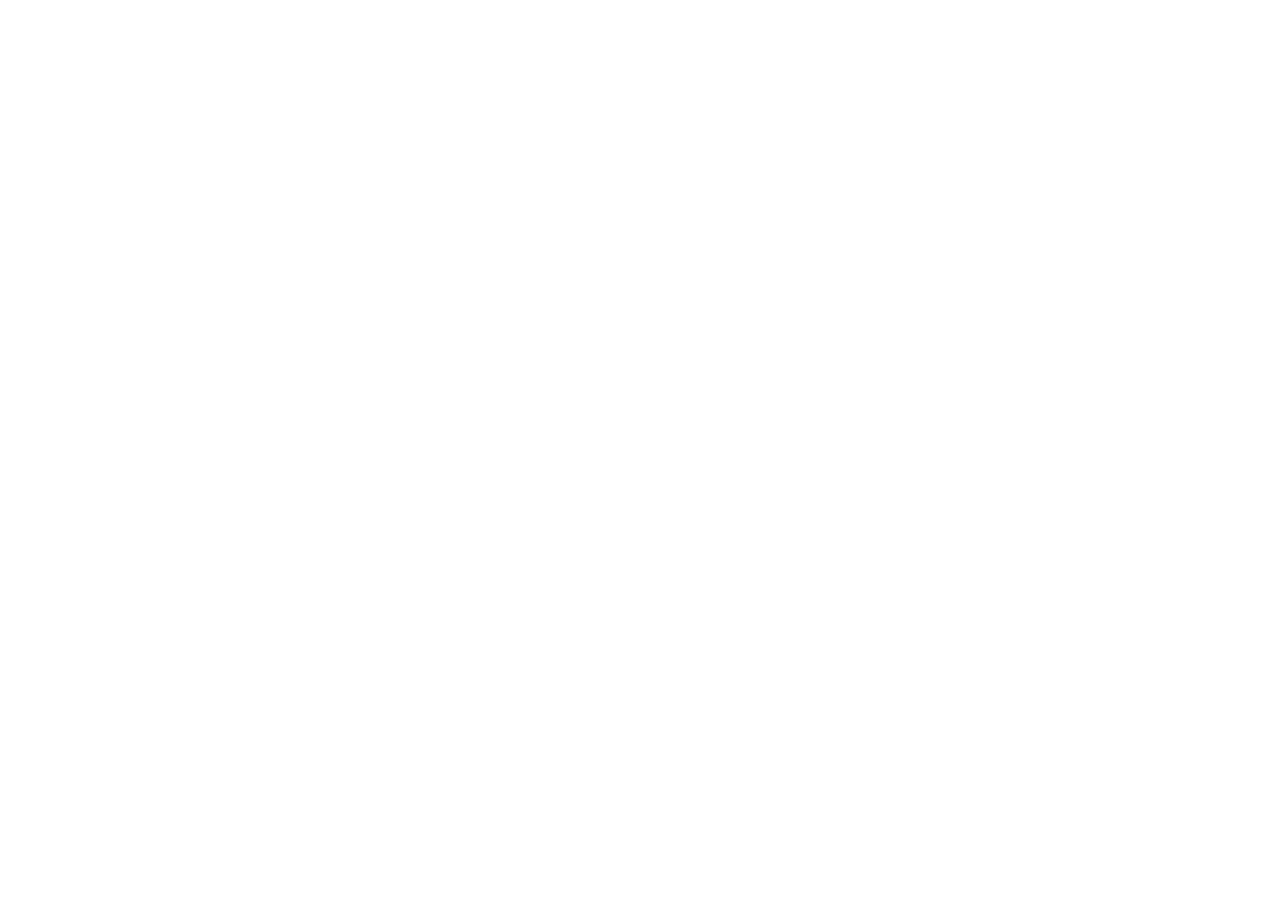
==== flower.html @ 6abbc75c "Add files via upload" ====
<!DOCTYPE html>
<html lang="en">
<head>
    <meta charset="UTF-8">
    <meta http-equiv="X-UA-Compatible" content="IE=edge">
    <meta name="viewport" content="width=device-width, initial-scale=1.0">
    <link rel="stylesheet" href="css/main.css">
    <link rel="icon" href="img/flowers.png" type="image/x-icon">
    <title>flowers</title>
</head>
<body class="container">
  <!-- Pembuat code: https://codepen.io/mdusmanansari/pen/BamepLe -->
    <div class="night"></div>
    <div class="flowers">
      <div class="flower flower--1">
        <div class="flower__leafs flower__leafs--1">
          <div class="flower__leaf flower__leaf--1"></div>
          <div class="flower__leaf flower__leaf--2"></div>
          <div class="flower__leaf flower__leaf--3"></div>
          <div class="flower__leaf flower__leaf--4"></div>
          <div class="flower__white-circle"></div>
  
          <div class="flower__light flower__light--1"></div>
          <div class="flower__light flower__light--2"></div>
          <div class="flower__light flower__light--3"></div>
          <div class="flower__light flower__light--4"></div>
          <div class="flower__light flower__light--5"></div>
          <div class="flower__light flower__light--6"></div>
          <div class="flower__light flower__light--7"></div>
          <div class="flower__light flower__light--8"></div>
  
        </div>
        <div class="flower__line">
          <div class="flower__line__leaf flower__line__leaf--1"></div>
          <div class="flower__line__leaf flower__line__leaf--2"></div>
          <div class="flower__line__leaf flower__line__leaf--3"></div>
          <div class="flower__line__leaf flower__line__leaf--4"></div>
          <div class="flower__line__leaf flower__line__leaf--5"></div>
          <div class="flower__line__leaf flower__line__leaf--6"></div>
        </div>
      </div>
  
      <div class="flower flower--2">
        <div class="flower__leafs flower__leafs--2">
          <div class="flower__leaf flower__leaf--1"></div>
          <div class="flower__leaf flower__leaf--2"></div>
          <div class="flower__leaf flower__leaf--3"></div>
          <div class="flower__leaf flower__leaf--4"></div>
          <div class="flower__white-circle"></div>
  
          <div class="flower__light flower__light--1"></div>
          <div class="flower__light flower__light--2"></div>
          <div class="flower__light flower__light--3"></div>
          <div class="flower__light flower__light--4"></div>
          <div class="flower__light flower__light--5"></div>
          <div class="flower__light flower__light--6"></div>
          <div class="flower__light flower__light--7"></div>
          <div class="flower__light flower__light--8"></div>
  
        </div>
        <div class="flower__line">
          <div class="flower__line__leaf flower__line__leaf--1"></div>
          <div class="flower__line__leaf flower__line__leaf--2"></div>
          <div class="flower__line__leaf flower__line__leaf--3"></div>
          <div class="flower__line__leaf flower__line__leaf--4"></div>
        </div>
      </div>
  
      <div class="flower flower--3">
        <div class="flower__leafs flower__leafs--3">
          <div class="flower__leaf flower__leaf--1"></div>
          <div class="flower__leaf flower__leaf--2"></div>
          <div class="flower__leaf flower__leaf--3"></div>
          <div class="flower__leaf flower__leaf--4"></div>
          <div class="flower__white-circle"></div>
  
          <div class="flower__light flower__light--1"></div>
          <div class="flower__light flower__light--2"></div>
          <div class="flower__light flower__light--3"></div>
          <div class="flower__light flower__light--4"></div>
          <div class="flower__light flower__light--5"></div>
          <div class="flower__light flower__light--6"></div>
          <div class="flower__light flower__light--7"></div>
          <div class="flower__light flower__light--8"></div>
  
        </div>
        <div class="flower__line">
          <div class="flower__line__leaf flower__line__leaf--1"></div>
          <div class="flower__line__leaf flower__line__leaf--2"></div>
          <div class="flower__line__leaf flower__line__leaf--3"></div>
          <div class="flower__line__leaf flower__line__leaf--4"></div>
        </div>
      </div>
  
      <div class="grow-ans" style="--d:1.2s">
        <div class="flower__g-long">
          <div class="flower__g-long__top"></div>
          <div class="flower__g-long__bottom"></div>
        </div>
      </div>
  
      <div class="growing-grass">
        <div class="flower__grass flower__grass--1">
          <div class="flower__grass--top"></div>
          <div class="flower__grass--bottom"></div>
          <div class="flower__grass__leaf flower__grass__leaf--1"></div>
          <div class="flower__grass__leaf flower__grass__leaf--2"></div>
          <div class="flower__grass__leaf flower__grass__leaf--3"></div>
          <div class="flower__grass__leaf flower__grass__leaf--4"></div>
          <div class="flower__grass__leaf flower__grass__leaf--5"></div>
          <div class="flower__grass__leaf flower__grass__leaf--6"></div>
          <div class="flower__grass__leaf flower__grass__leaf--7"></div>
          <div class="flower__grass__leaf flower__grass__leaf--8"></div>
          <div class="flower__grass__overlay"></div>
        </div>
      </div>
  
      <div class="growing-grass">
        <div class="flower__grass flower__grass--2">
          <div class="flower__grass--top"></div>
          <div class="flower__grass--bottom"></div>
          <div class="flower__grass__leaf flower__grass__leaf--1"></div>
          <div class="flower__grass__leaf flower__grass__leaf--2"></div>
          <div class="flower__grass__leaf flower__grass__leaf--3"></div>
          <div class="flower__grass__leaf flower__grass__leaf--4"></div>
          <div class="flower__grass__leaf flower__grass__leaf--5"></div>
          <div class="flower__grass__leaf flower__grass__leaf--6"></div>
          <div class="flower__grass__leaf flower__grass__leaf--7"></div>
          <div class="flower__grass__leaf flower__grass__leaf--8"></div>
          <div class="flower__grass__overlay"></div>
        </div>
      </div>
  
      <div class="grow-ans" style="--d:2.4s">
        <div class="flower__g-right flower__g-right--1">
          <div class="leaf"></div>
        </div>
      </div>
  
      <div class="grow-ans" style="--d:2.8s">
        <div class="flower__g-right flower__g-right--2">
          <div class="leaf"></div>
        </div>
      </div>
  
      <div class="grow-ans" style="--d:2.8s">
        <div class="flower__g-front">
          <div class="flower__g-front__leaf-wrapper flower__g-front__leaf-wrapper--1">
            <div class="flower__g-front__leaf"></div>
          </div>
          <div class="flower__g-front__leaf-wrapper flower__g-front__leaf-wrapper--2">
            <div class="flower__g-front__leaf"></div>
          </div>
          <div class="flower__g-front__leaf-wrapper flower__g-front__leaf-wrapper--3">
            <div class="flower__g-front__leaf"></div>
          </div>
          <div class="flower__g-front__leaf-wrapper flower__g-front__leaf-wrapper--4">
            <div class="flower__g-front__leaf"></div>
          </div>
          <div class="flower__g-front__leaf-wrapper flower__g-front__leaf-wrapper--5">
            <div class="flower__g-front__leaf"></div>
          </div>
          <div class="flower__g-front__leaf-wrapper flower__g-front__leaf-wrapper--6">
            <div class="flower__g-front__leaf"></div>
          </div>
          <div class="flower__g-front__leaf-wrapper flower__g-front__leaf-wrapper--7">
            <div class="flower__g-front__leaf"></div>
          </div>
          <div class="flower__g-front__leaf-wrapper flower__g-front__leaf-wrapper--8">
            <div class="flower__g-front__leaf"></div>
          </div>
          <div class="flower__g-front__line"></div>
        </div>
      </div>
  
      <div class="grow-ans" style="--d:3.2s">
        <div class="flower__g-fr">
          <div class="leaf"></div>
          <div class="flower__g-fr__leaf flower__g-fr__leaf--1"></div>
          <div class="flower__g-fr__leaf flower__g-fr__leaf--2"></div>
          <div class="flower__g-fr__leaf flower__g-fr__leaf--3"></div>
          <div class="flower__g-fr__leaf flower__g-fr__leaf--4"></div>
          <div class="flower__g-fr__leaf flower__g-fr__leaf--5"></div>
          <div class="flower__g-fr__leaf flower__g-fr__leaf--6"></div>
          <div class="flower__g-fr__leaf flower__g-fr__leaf--7"></div>
          <div class="flower__g-fr__leaf flower__g-fr__leaf--8"></div>
        </div>
      </div>
  
      <div class="long-g long-g--0">
        <div class="grow-ans" style="--d:3s">
          <div class="leaf leaf--0"></div>
        </div>
        <div class="grow-ans" style="--d:2.2s">
          <div class="leaf leaf--1"></div>
        </div>
        <div class="grow-ans" style="--d:3.4s">
          <div class="leaf leaf--2"></div>
        </div>
        <div class="grow-ans" style="--d:3.6s">
          <div class="leaf leaf--3"></div>
        </div>
      </div>
  
      <div class="long-g long-g--1">
        <div class="grow-ans" style="--d:3.6s">
          <div class="leaf leaf--0"></div>
        </div>
        <div class="grow-ans" style="--d:3.8s">
          <div class="leaf leaf--1"></div>
        </div>
        <div class="grow-ans" style="--d:4s">
          <div class="leaf leaf--2"></div>
        </div>
        <div class="grow-ans" style="--d:4.2s">
          <div class="leaf leaf--3"></div>
        </div>
      </div>
  
      <div class="long-g long-g--2">
        <div class="grow-ans" style="--d:4s">
          <div class="leaf leaf--0"></div>
        </div>
        <div class="grow-ans" style="--d:4.2s">
          <div class="leaf leaf--1"></div>
        </div>
        <div class="grow-ans" style="--d:4.4s">
          <div class="leaf leaf--2"></div>
        </div>
        <div class="grow-ans" style="--d:4.6s">
          <div class="leaf leaf--3"></div>
        </div>
      </div>
  
      <div class="long-g long-g--3">
        <div class="grow-ans" style="--d:4s">
          <div class="leaf leaf--0"></div>
        </div>
        <div class="grow-ans" style="--d:4.2s">
          <div class="leaf leaf--1"></div>
        </div>
        <div class="grow-ans" style="--d:3s">
          <div class="leaf leaf--2"></div>
        </div>
        <div class="grow-ans" style="--d:3.6s">
          <div class="leaf leaf--3"></div>
        </div>
      </div>
  
      <div class="long-g long-g--4">
        <div class="grow-ans" style="--d:4s">
          <div class="leaf leaf--0"></div>
        </div>
        <div class="grow-ans" style="--d:4.2s">
          <div class="leaf leaf--1"></div>
        </div>
        <div class="grow-ans" style="--d:3s">
          <div class="leaf leaf--2"></div>
        </div>
        <div class="grow-ans" style="--d:3.6s">
          <div class="leaf leaf--3"></div>
        </div>
      </div>
  
      <div class="long-g long-g--5">
        <div class="grow-ans" style="--d:4s">
          <div class="leaf leaf--0"></div>
        </div>
        <div class="grow-ans" style="--d:4.2s">
          <div class="leaf leaf--1"></div>
        </div>
        <div class="grow-ans" style="--d:3s">
          <div class="leaf leaf--2"></div>
        </div>
        <div class="grow-ans" style="--d:3.6s">
          <div class="leaf leaf--3"></div>
        </div>
      </div>
  
      <div class="long-g long-g--6">
        <div class="grow-ans" style="--d:4.2s">
          <div class="leaf leaf--0"></div>
        </div>
        <div class="grow-ans" style="--d:4.4s">
          <div class="leaf leaf--1"></div>
        </div>
        <div class="grow-ans" style="--d:4.6s">
          <div class="leaf leaf--2"></div>
        </div>
        <div class="grow-ans" style="--d:4.8s">
          <div class="leaf leaf--3"></div>
        </div>
      </div>
  
      <div class="long-g long-g--7">
        <div class="grow-ans" style="--d:3s">
          <div class="leaf leaf--0"></div>
        </div>
        <div class="grow-ans" style="--d:3.2s">
          <div class="leaf leaf--1"></div>
        </div>
        <div class="grow-ans" style="--d:3.5s">
          <div class="leaf leaf--2"></div>
        </div>
        <div class="grow-ans" style="--d:3.6s">
          <div class="leaf leaf--3"></div>
        </div>
      </div>
    </div>
    <script src="main.js"></script>
  </body>
</html>
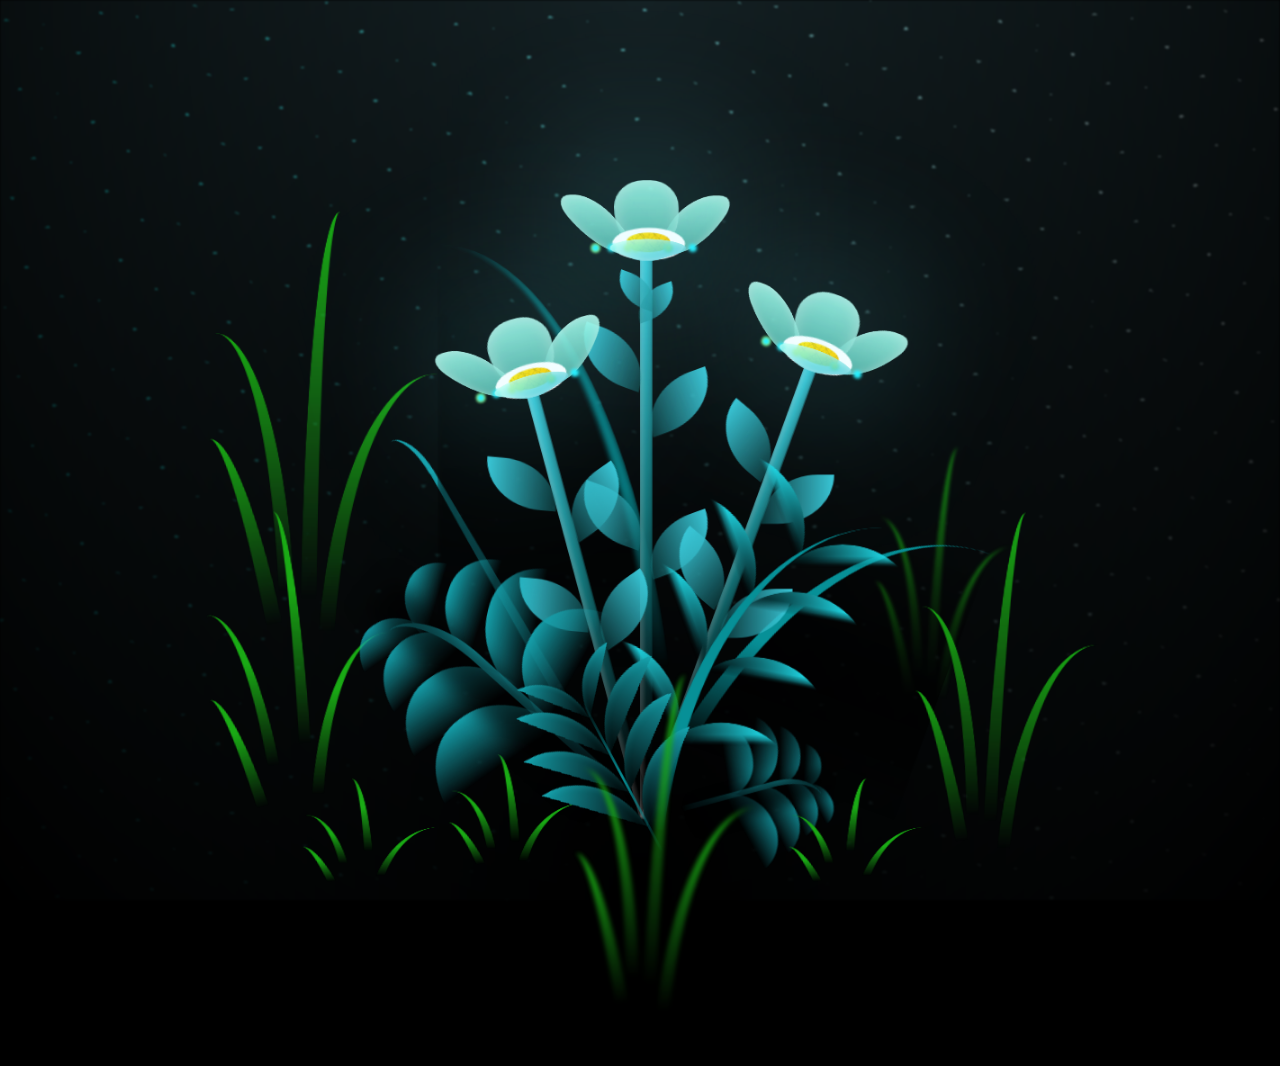
==== commit 9be3f0fc: "Update flower.html" ====
--- a/flower.html
+++ b/flower.html
@@ -6,7 +6,7 @@
     <meta name="viewport" content="width=device-width, initial-scale=1.0">
     <link rel="stylesheet" href="css/main.css">
     <link rel="icon" href="img/flowers.png" type="image/x-icon">
-    <title>flowers</title>
+    <title>Bunga Untuk kamu</title>
 </head>
 <body class="container">
   <!-- Pembuat code: https://codepen.io/mdusmanansari/pen/BamepLe -->
--- a/css/main.css
+++ b/css/main.css
@@ -0,0 +1,1321 @@
+*,
+*::after,
+*::before {
+  padding: 0;
+  margin: 0;
+  box-sizing: border-box;
+}
+
+:root {
+  --dark-color: #000;
+}
+
+body {
+  display: flex;
+  align-items: flex-end;
+  justify-content: center;
+  min-height: 100vh;
+  background-color: var(--dark-color);
+  overflow: hidden;
+  perspective: 1000px;
+}
+
+.night {
+  position: fixed;
+  left: 50%;
+  top: 0;
+  transform: translateX(-50%);
+  width: 100%;
+  height: 100%;
+  filter: blur(0.1vmin);
+  background-image: radial-gradient(ellipse at top, transparent 0%, var(--dark-color)), radial-gradient(ellipse at bottom, var(--dark-color), rgba(145, 233, 255, 0.2)), repeating-linear-gradient(220deg, rgb(0, 0, 0) 0px, rgb(0, 0, 0) 19px, transparent 19px, transparent 22px), repeating-linear-gradient(189deg, rgb(0, 0, 0) 0px, rgb(0, 0, 0) 19px, transparent 19px, transparent 22px), repeating-linear-gradient(148deg, rgb(0, 0, 0) 0px, rgb(0, 0, 0) 19px, transparent 19px, transparent 22px), linear-gradient(90deg, rgb(0, 255, 250), rgb(240, 240, 240));
+}
+
+.flowers {
+  position: relative;
+  transform: scale(0.9);
+}
+
+.flower {
+  position: absolute;
+  bottom: 10vmin;
+  transform-origin: bottom center;
+  z-index: 10;
+  --fl-speed: 0.8s;
+}
+.flower--1 {
+  -webkit-animation: moving-flower-1 4s linear infinite;
+          animation: moving-flower-1 4s linear infinite;
+}
+.flower--1 .flower__line {
+  height: 70vmin;
+  -webkit-animation-delay: 0.3s;
+          animation-delay: 0.3s;
+}
+.flower--1 .flower__line__leaf--1 {
+  -webkit-animation: blooming-leaf-right var(--fl-speed) 1.6s backwards;
+          animation: blooming-leaf-right var(--fl-speed) 1.6s backwards;
+}
+.flower--1 .flower__line__leaf--2 {
+  -webkit-animation: blooming-leaf-right var(--fl-speed) 1.4s backwards;
+          animation: blooming-leaf-right var(--fl-speed) 1.4s backwards;
+}
+.flower--1 .flower__line__leaf--3 {
+  -webkit-animation: blooming-leaf-left var(--fl-speed) 1.2s backwards;
+          animation: blooming-leaf-left var(--fl-speed) 1.2s backwards;
+}
+.flower--1 .flower__line__leaf--4 {
+  -webkit-animation: blooming-leaf-left var(--fl-speed) 1s backwards;
+          animation: blooming-leaf-left var(--fl-speed) 1s backwards;
+}
+.flower--1 .flower__line__leaf--5 {
+  -webkit-animation: blooming-leaf-right var(--fl-speed) 1.8s backwards;
+          animation: blooming-leaf-right var(--fl-speed) 1.8s backwards;
+}
+.flower--1 .flower__line__leaf--6 {
+  -webkit-animation: blooming-leaf-left var(--fl-speed) 2s backwards;
+          animation: blooming-leaf-left var(--fl-speed) 2s backwards;
+}
+.flower--2 {
+  left: 50%;
+  transform: rotate(20deg);
+  -webkit-animation: moving-flower-2 4s linear infinite;
+          animation: moving-flower-2 4s linear infinite;
+}
+.flower--2 .flower__line {
+  height: 60vmin;
+  -webkit-animation-delay: 0.6s;
+          animation-delay: 0.6s;
+}
+.flower--2 .flower__line__leaf--1 {
+  -webkit-animation: blooming-leaf-right var(--fl-speed) 1.9s backwards;
+          animation: blooming-leaf-right var(--fl-speed) 1.9s backwards;
+}
+.flower--2 .flower__line__leaf--2 {
+  -webkit-animation: blooming-leaf-right var(--fl-speed) 1.7s backwards;
+          animation: blooming-leaf-right var(--fl-speed) 1.7s backwards;
+}
+.flower--2 .flower__line__leaf--3 {
+  -webkit-animation: blooming-leaf-left var(--fl-speed) 1.5s backwards;
+          animation: blooming-leaf-left var(--fl-speed) 1.5s backwards;
+}
+.flower--2 .flower__line__leaf--4 {
+  -webkit-animation: blooming-leaf-left var(--fl-speed) 1.3s backwards;
+          animation: blooming-leaf-left var(--fl-speed) 1.3s backwards;
+}
+.flower--3 {
+  left: 50%;
+  transform: rotate(-15deg);
+  -webkit-animation: moving-flower-3 4s linear infinite;
+          animation: moving-flower-3 4s linear infinite;
+}
+.flower--3 .flower__line {
+  -webkit-animation-delay: 0.9s;
+          animation-delay: 0.9s;
+}
+.flower--3 .flower__line__leaf--1 {
+  -webkit-animation: blooming-leaf-right var(--fl-speed) 2.5s backwards;
+          animation: blooming-leaf-right var(--fl-speed) 2.5s backwards;
+}
+.flower--3 .flower__line__leaf--2 {
+  -webkit-animation: blooming-leaf-right var(--fl-speed) 2.3s backwards;
+          animation: blooming-leaf-right var(--fl-speed) 2.3s backwards;
+}
+.flower--3 .flower__line__leaf--3 {
+  -webkit-animation: blooming-leaf-left var(--fl-speed) 2.1s backwards;
+          animation: blooming-leaf-left var(--fl-speed) 2.1s backwards;
+}
+.flower--3 .flower__line__leaf--4 {
+  -webkit-animation: blooming-leaf-left var(--fl-speed) 1.9s backwards;
+          animation: blooming-leaf-left var(--fl-speed) 1.9s backwards;
+}
+.flower__leafs {
+  position: relative;
+  -webkit-animation: blooming-flower 2s backwards;
+          animation: blooming-flower 2s backwards;
+}
+.flower__leafs--1 {
+  -webkit-animation-delay: 1.1s;
+          animation-delay: 1.1s;
+}
+.flower__leafs--2 {
+  -webkit-animation-delay: 1.4s;
+          animation-delay: 1.4s;
+}
+.flower__leafs--3 {
+  -webkit-animation-delay: 1.7s;
+          animation-delay: 1.7s;
+}
+.flower__leafs::after {
+  content: "";
+  position: absolute;
+  left: 0;
+  top: 0;
+  transform: translate(-50%, -100%);
+  width: 8vmin;
+  height: 8vmin;
+  background-color: #6bf0ff;
+  filter: blur(10vmin);
+}
+.flower__leaf {
+  position: absolute;
+  bottom: 0;
+  left: 50%;
+  width: 8vmin;
+  height: 11vmin;
+  border-radius: 51% 49% 47% 53%/44% 45% 55% 69%;
+  background-color: #a7ffee;
+  background-image: linear-gradient(to top, #54b8aa, #a7ffee);
+  transform-origin: bottom center;
+  opacity: 0.9;
+  box-shadow: inset 0 0 2vmin rgba(255, 255, 255, 0.5);
+}
+.flower__leaf--1 {
+  transform: translate(-10%, 1%) rotateY(40deg) rotateX(-50deg);
+}
+.flower__leaf--2 {
+  transform: translate(-50%, -4%) rotateX(40deg);
+}
+.flower__leaf--3 {
+  transform: translate(-90%, 0%) rotateY(45deg) rotateX(50deg);
+}
+.flower__leaf--4 {
+  width: 8vmin;
+  height: 8vmin;
+  transform-origin: bottom left;
+  border-radius: 4vmin 10vmin 4vmin 4vmin;
+  transform: translate(0%, 18%) rotateX(70deg) rotate(-43deg);
+  background-image: linear-gradient(to top, #39c6d6, #a7ffee);
+  z-index: 1;
+  opacity: 0.8;
+}
+.flower__white-circle {
+  position: absolute;
+  left: -3.5vmin;
+  top: -3vmin;
+  width: 9vmin;
+  height: 4vmin;
+  border-radius: 50%;
+  background-color: #fff;
+}
+.flower__white-circle::after {
+  content: "";
+  position: absolute;
+  left: 50%;
+  top: 45%;
+  transform: translate(-50%, -50%);
+  width: 60%;
+  height: 60%;
+  border-radius: inherit;
+  background-image: repeating-linear-gradient(135deg, rgba(0, 0, 0, 0.03) 0px, rgba(0, 0, 0, 0.03) 1px, transparent 1px, transparent 12px), repeating-linear-gradient(45deg, rgba(0, 0, 0, 0.03) 0px, rgba(0, 0, 0, 0.03) 1px, transparent 1px, transparent 12px), repeating-linear-gradient(67.5deg, rgba(0, 0, 0, 0.03) 0px, rgba(0, 0, 0, 0.03) 1px, transparent 1px, transparent 12px), repeating-linear-gradient(135deg, rgba(0, 0, 0, 0.03) 0px, rgba(0, 0, 0, 0.03) 1px, transparent 1px, transparent 12px), repeating-linear-gradient(45deg, rgba(0, 0, 0, 0.03) 0px, rgba(0, 0, 0, 0.03) 1px, transparent 1px, transparent 12px), repeating-linear-gradient(112.5deg, rgba(0, 0, 0, 0.03) 0px, rgba(0, 0, 0, 0.03) 1px, transparent 1px, transparent 12px), repeating-linear-gradient(112.5deg, rgba(0, 0, 0, 0.03) 0px, rgba(0, 0, 0, 0.03) 1px, transparent 1px, transparent 12px), repeating-linear-gradient(45deg, rgba(0, 0, 0, 0.03) 0px, rgba(0, 0, 0, 0.03) 1px, transparent 1px, transparent 12px), repeating-linear-gradient(22.5deg, rgba(0, 0, 0, 0.03) 0px, rgba(0, 0, 0, 0.03) 1px, transparent 1px, transparent 12px), repeating-linear-gradient(45deg, rgba(0, 0, 0, 0.03) 0px, rgba(0, 0, 0, 0.03) 1px, transparent 1px, transparent 12px), repeating-linear-gradient(22.5deg, rgba(0, 0, 0, 0.03) 0px, rgba(0, 0, 0, 0.03) 1px, transparent 1px, transparent 12px), repeating-linear-gradient(135deg, rgba(0, 0, 0, 0.03) 0px, rgba(0, 0, 0, 0.03) 1px, transparent 1px, transparent 12px), repeating-linear-gradient(157.5deg, rgba(0, 0, 0, 0.03) 0px, rgba(0, 0, 0, 0.03) 1px, transparent 1px, transparent 12px), repeating-linear-gradient(67.5deg, rgba(0, 0, 0, 0.03) 0px, rgba(0, 0, 0, 0.03) 1px, transparent 1px, transparent 12px), repeating-linear-gradient(67.5deg, rgba(0, 0, 0, 0.03) 0px, rgba(0, 0, 0, 0.03) 1px, transparent 1px, transparent 12px), linear-gradient(90deg, rgb(255, 235, 18), rgb(255, 206, 0));
+}
+.flower__line {
+  height: 55vmin;
+  width: 1.5vmin;
+  background-image: linear-gradient(to left, rgba(0, 0, 0, 0.2), transparent, rgba(255, 255, 255, 0.2)), linear-gradient(to top, transparent 10%, #14757a, #39c6d6);
+  box-shadow: inset 0 0 2px rgba(0, 0, 0, 0.5);
+  -webkit-animation: grow-flower-tree 4s backwards;
+          animation: grow-flower-tree 4s backwards;
+}
+.flower__line__leaf {
+  --w: 7vmin;
+  --h: calc(var(--w) + 2vmin);
+  position: absolute;
+  top: 20%;
+  left: 90%;
+  width: var(--w);
+  height: var(--h);
+  border-top-right-radius: var(--h);
+  border-bottom-left-radius: var(--h);
+  background-image: linear-gradient(to top, rgba(20, 117, 122, 0.4), #39c6d6);
+}
+.flower__line__leaf--1 {
+  transform: rotate(70deg) rotateY(30deg);
+}
+.flower__line__leaf--2 {
+  top: 45%;
+  transform: rotate(70deg) rotateY(30deg);
+}
+.flower__line__leaf--3, .flower__line__leaf--4, .flower__line__leaf--6 {
+  border-top-right-radius: 0;
+  border-bottom-left-radius: 0;
+  border-top-left-radius: var(--h);
+  border-bottom-right-radius: var(--h);
+  left: -460%;
+  top: 12%;
+  transform: rotate(-70deg) rotateY(30deg);
+}
+.flower__line__leaf--4 {
+  top: 40%;
+}
+.flower__line__leaf--5 {
+  top: 0;
+  transform-origin: left;
+  transform: rotate(70deg) rotateY(30deg) scale(0.6);
+}
+.flower__line__leaf--6 {
+  top: -2%;
+  left: -450%;
+  transform-origin: right;
+  transform: rotate(-70deg) rotateY(30deg) scale(0.6);
+}
+.flower__light {
+  position: absolute;
+  bottom: 0vmin;
+  width: 1vmin;
+  height: 1vmin;
+  background-color: rgb(255, 251, 0);
+  border-radius: 50%;
+  filter: blur(0.2vmin);
+  -webkit-animation: light-ans 4s linear infinite backwards;
+          animation: light-ans 4s linear infinite backwards;
+}
+.flower__light:nth-child(odd) {
+  background-color: #23f0ff;
+}
+.flower__light--1 {
+  left: -2vmin;
+  -webkit-animation-delay: 1s;
+          animation-delay: 1s;
+}
+.flower__light--2 {
+  left: 3vmin;
+  -webkit-animation-delay: 0.5s;
+          animation-delay: 0.5s;
+}
+.flower__light--3 {
+  left: -6vmin;
+  -webkit-animation-delay: 0.3s;
+          animation-delay: 0.3s;
+}
+.flower__light--4 {
+  left: 6vmin;
+  -webkit-animation-delay: 0.9s;
+          animation-delay: 0.9s;
+}
+.flower__light--5 {
+  left: -1vmin;
+  -webkit-animation-delay: 1.5s;
+          animation-delay: 1.5s;
+}
+.flower__light--6 {
+  left: -4vmin;
+  -webkit-animation-delay: 3s;
+          animation-delay: 3s;
+}
+.flower__light--7 {
+  left: 3vmin;
+  -webkit-animation-delay: 2s;
+          animation-delay: 2s;
+}
+.flower__light--8 {
+  left: -6vmin;
+  -webkit-animation-delay: 3.5s;
+          animation-delay: 3.5s;
+}
+.flower__grass {
+  --c: #159faa;
+  --line-w: 1.5vmin;
+  position: absolute;
+  bottom: 12vmin;
+  left: -7vmin;
+  display: flex;
+  flex-direction: column;
+  align-items: flex-end;
+  z-index: 20;
+  transform-origin: bottom center;
+  transform: rotate(-48deg) rotateY(40deg);
+}
+.flower__grass--1 {
+  -webkit-animation: moving-grass 2s linear infinite;
+          animation: moving-grass 2s linear infinite;
+}
+.flower__grass--2 {
+  left: 2vmin;
+  bottom: 10vmin;
+  transform: scale(0.5) rotate(75deg) rotateX(10deg) rotateY(-200deg);
+  opacity: 0.8;
+  z-index: 0;
+  -webkit-animation: moving-grass--2 1.5s linear infinite;
+          animation: moving-grass--2 1.5s linear infinite;
+}
+.flower__grass--top {
+  width: 7vmin;
+  height: 10vmin;
+  border-top-right-radius: 100%;
+  border-right: var(--line-w) solid var(--c);
+  transform-origin: bottom center;
+  transform: rotate(-2deg);
+}
+.flower__grass--bottom {
+  margin-top: -2px;
+  width: var(--line-w);
+  height: 25vmin;
+  background-image: linear-gradient(to top, transparent, var(--c));
+}
+.flower__grass__leaf {
+  --size: 10vmin;
+  position: absolute;
+  width: calc(var(--size) * 2.1);
+  height: var(--size);
+  border-top-left-radius: var(--size);
+  border-top-right-radius: var(--size);
+  background-image: linear-gradient(to top, transparent, transparent 30%, var(--c));
+  z-index: 100;
+}
+.flower__grass__leaf--1 {
+  top: -6%;
+  left: 30%;
+  --size: 6vmin;
+  transform: rotate(-20deg);
+  -webkit-animation: growing-grass-ans--1 2s 2.6s backwards;
+          animation: growing-grass-ans--1 2s 2.6s backwards;
+}
+@-webkit-keyframes growing-grass-ans--1 {
+  0% {
+    transform-origin: bottom left;
+    transform: rotate(-20deg) scale(0);
+  }
+}
+@keyframes growing-grass-ans--1 {
+  0% {
+    transform-origin: bottom left;
+    transform: rotate(-20deg) scale(0);
+  }
+}
+.flower__grass__leaf--2 {
+  top: -5%;
+  left: -110%;
+  --size: 6vmin;
+  transform: rotate(10deg);
+  -webkit-animation: growing-grass-ans--2 2s 2.4s linear backwards;
+          animation: growing-grass-ans--2 2s 2.4s linear backwards;
+}
+@-webkit-keyframes growing-grass-ans--2 {
+  0% {
+    transform-origin: bottom right;
+    transform: rotate(10deg) scale(0);
+  }
+}
+@keyframes growing-grass-ans--2 {
+  0% {
+    transform-origin: bottom right;
+    transform: rotate(10deg) scale(0);
+  }
+}
+.flower__grass__leaf--3 {
+  top: 5%;
+  left: 60%;
+  --size: 8vmin;
+  transform: rotate(-18deg) rotateX(-20deg);
+  -webkit-animation: growing-grass-ans--3 2s 2.2s linear backwards;
+          animation: growing-grass-ans--3 2s 2.2s linear backwards;
+}
+@-webkit-keyframes growing-grass-ans--3 {
+  0% {
+    transform-origin: bottom left;
+    transform: rotate(-18deg) rotateX(-20deg) scale(0);
+  }
+}
+@keyframes growing-grass-ans--3 {
+  0% {
+    transform-origin: bottom left;
+    transform: rotate(-18deg) rotateX(-20deg) scale(0);
+  }
+}
+.flower__grass__leaf--4 {
+  top: 6%;
+  left: -135%;
+  --size: 8vmin;
+  transform: rotate(2deg);
+  -webkit-animation: growing-grass-ans--4 2s 2s linear backwards;
+          animation: growing-grass-ans--4 2s 2s linear backwards;
+}
+@-webkit-keyframes growing-grass-ans--4 {
+  0% {
+    transform-origin: bottom right;
+    transform: rotate(2deg) scale(0);
+  }
+}
+@keyframes growing-grass-ans--4 {
+  0% {
+    transform-origin: bottom right;
+    transform: rotate(2deg) scale(0);
+  }
+}
+.flower__grass__leaf--5 {
+  top: 20%;
+  left: 60%;
+  --size: 10vmin;
+  transform: rotate(-24deg) rotateX(-20deg);
+  -webkit-animation: growing-grass-ans--5 2s 1.8s linear backwards;
+          animation: growing-grass-ans--5 2s 1.8s linear backwards;
+}
+@-webkit-keyframes growing-grass-ans--5 {
+  0% {
+    transform-origin: bottom left;
+    transform: rotate(-24deg) rotateX(-20deg) scale(0);
+  }
+}
+@keyframes growing-grass-ans--5 {
+  0% {
+    transform-origin: bottom left;
+    transform: rotate(-24deg) rotateX(-20deg) scale(0);
+  }
+}
+.flower__grass__leaf--6 {
+  top: 22%;
+  left: -180%;
+  --size: 10vmin;
+  transform: rotate(10deg);
+  -webkit-animation: growing-grass-ans--6 2s 1.6s linear backwards;
+          animation: growing-grass-ans--6 2s 1.6s linear backwards;
+}
+@-webkit-keyframes growing-grass-ans--6 {
+  0% {
+    transform-origin: bottom right;
+    transform: rotate(10deg) scale(0);
+  }
+}
+@keyframes growing-grass-ans--6 {
+  0% {
+    transform-origin: bottom right;
+    transform: rotate(10deg) scale(0);
+  }
+}
+.flower__grass__leaf--7 {
+  top: 39%;
+  left: 70%;
+  --size: 10vmin;
+  transform: rotate(-10deg);
+  -webkit-animation: growing-grass-ans--7 2s 1.4s linear backwards;
+          animation: growing-grass-ans--7 2s 1.4s linear backwards;
+}
+@-webkit-keyframes growing-grass-ans--7 {
+  0% {
+    transform-origin: bottom left;
+    transform: rotate(-10deg) scale(0);
+  }
+}
+@keyframes growing-grass-ans--7 {
+  0% {
+    transform-origin: bottom left;
+    transform: rotate(-10deg) scale(0);
+  }
+}
+.flower__grass__leaf--8 {
+  top: 40%;
+  left: -215%;
+  --size: 11vmin;
+  transform: rotate(10deg);
+  -webkit-animation: growing-grass-ans--8 2s 1.2s linear backwards;
+          animation: growing-grass-ans--8 2s 1.2s linear backwards;
+}
+@-webkit-keyframes growing-grass-ans--8 {
+  0% {
+    transform-origin: bottom right;
+    transform: rotate(10deg) scale(0);
+  }
+}
+@keyframes growing-grass-ans--8 {
+  0% {
+    transform-origin: bottom right;
+    transform: rotate(10deg) scale(0);
+  }
+}
+.flower__grass__overlay {
+  position: absolute;
+  top: -10%;
+  right: 0%;
+  width: 100%;
+  height: 100%;
+  background-color: rgba(0, 0, 0, 0.6);
+  filter: blur(1.5vmin);
+  z-index: 100;
+}
+.flower__g-long {
+  --w: 2vmin;
+  --h: 6vmin;
+  --c: #159faa;
+  position: absolute;
+  bottom: 10vmin;
+  left: -3vmin;
+  transform-origin: bottom center;
+  transform: rotate(-30deg) rotateY(-20deg);
+  display: flex;
+  flex-direction: column;
+  align-items: flex-end;
+  -webkit-animation: flower-g-long-ans 3s linear infinite;
+          animation: flower-g-long-ans 3s linear infinite;
+}
+@-webkit-keyframes flower-g-long-ans {
+  0%, 100% {
+    transform: rotate(-30deg) rotateY(-20deg);
+  }
+  50% {
+    transform: rotate(-32deg) rotateY(-20deg);
+  }
+}
+@keyframes flower-g-long-ans {
+  0%, 100% {
+    transform: rotate(-30deg) rotateY(-20deg);
+  }
+  50% {
+    transform: rotate(-32deg) rotateY(-20deg);
+  }
+}
+.flower__g-long__top {
+  top: calc(var(--h) * -1);
+  width: calc(var(--w) + 1vmin);
+  height: var(--h);
+  border-top-right-radius: 100%;
+  border-right: 0.7vmin solid var(--c);
+  transform: translate(-0.7vmin, 1vmin);
+}
+.flower__g-long__bottom {
+  width: var(--w);
+  height: 50vmin;
+  transform-origin: bottom center;
+  background-image: linear-gradient(to top, transparent 30%, var(--c));
+  box-shadow: inset 0 0 2px rgba(0, 0, 0, 0.5);
+  -webkit-clip-path: polygon(35% 0, 65% 1%, 100% 100%, 0% 100%);
+          clip-path: polygon(35% 0, 65% 1%, 100% 100%, 0% 100%);
+}
+.flower__g-right {
+  position: absolute;
+  bottom: 6vmin;
+  left: -2vmin;
+  transform-origin: bottom left;
+  transform: rotate(20deg);
+}
+.flower__g-right .leaf {
+  width: 30vmin;
+  height: 50vmin;
+  border-top-left-radius: 100%;
+  border-left: 2vmin solid #079097;
+  background-image: linear-gradient(to bottom, transparent, var(--dark-color) 60%);
+  -webkit-mask-image: linear-gradient(to top, transparent 30%, #079097 60%);
+}
+.flower__g-right--1 {
+  -webkit-animation: flower-g-right-ans 2.5s linear infinite;
+          animation: flower-g-right-ans 2.5s linear infinite;
+}
+.flower__g-right--2 {
+  left: 5vmin;
+  transform: rotateY(-180deg);
+  -webkit-animation: flower-g-right-ans--2 3s linear infinite;
+          animation: flower-g-right-ans--2 3s linear infinite;
+}
+.flower__g-right--2 .leaf {
+  height: 75vmin;
+  filter: blur(0.3vmin);
+  opacity: 0.8;
+}
+@-webkit-keyframes flower-g-right-ans {
+  0%, 100% {
+    transform: rotate(20deg);
+  }
+  50% {
+    transform: rotate(24deg) rotateX(-20deg);
+  }
+}
+@keyframes flower-g-right-ans {
+  0%, 100% {
+    transform: rotate(20deg);
+  }
+  50% {
+    transform: rotate(24deg) rotateX(-20deg);
+  }
+}
+@-webkit-keyframes flower-g-right-ans--2 {
+  0%, 100% {
+    transform: rotateY(-180deg) rotate(0deg) rotateX(-20deg);
+  }
+  50% {
+    transform: rotateY(-180deg) rotate(6deg) rotateX(-20deg);
+  }
+}
+@keyframes flower-g-right-ans--2 {
+  0%, 100% {
+    transform: rotateY(-180deg) rotate(0deg) rotateX(-20deg);
+  }
+  50% {
+    transform: rotateY(-180deg) rotate(6deg) rotateX(-20deg);
+  }
+}
+.flower__g-front {
+  position: absolute;
+  bottom: 6vmin;
+  left: 2.5vmin;
+  z-index: 100;
+  transform-origin: bottom center;
+  transform: rotate(-28deg) rotateY(30deg) scale(1.04);
+  -webkit-animation: flower__g-front-ans 2s linear infinite;
+          animation: flower__g-front-ans 2s linear infinite;
+}
+@-webkit-keyframes flower__g-front-ans {
+  0%, 100% {
+    transform: rotate(-28deg) rotateY(30deg) scale(1.04);
+  }
+  50% {
+    transform: rotate(-35deg) rotateY(40deg) scale(1.04);
+  }
+}
+@keyframes flower__g-front-ans {
+  0%, 100% {
+    transform: rotate(-28deg) rotateY(30deg) scale(1.04);
+  }
+  50% {
+    transform: rotate(-35deg) rotateY(40deg) scale(1.04);
+  }
+}
+.flower__g-front__line {
+  width: 0.3vmin;
+  height: 20vmin;
+  background-image: linear-gradient(to top, transparent, #079097, transparent 100%);
+  position: relative;
+}
+.flower__g-front__leaf-wrapper {
+  position: absolute;
+  top: 0;
+  left: 0;
+  transform-origin: bottom left;
+  transform: rotate(10deg);
+}
+.flower__g-front__leaf-wrapper:nth-child(even) {
+  left: 0vmin;
+  transform: rotateY(-180deg) rotate(5deg);
+  -webkit-animation: flower__g-front__leaf-left-ans 1s ease-in backwards;
+          animation: flower__g-front__leaf-left-ans 1s ease-in backwards;
+}
+.flower__g-front__leaf-wrapper:nth-child(odd) {
+  -webkit-animation: flower__g-front__leaf-ans 1s ease-in backwards;
+          animation: flower__g-front__leaf-ans 1s ease-in backwards;
+}
+.flower__g-front__leaf-wrapper--1 {
+  top: -8vmin;
+  transform: scale(0.7);
+  -webkit-animation: flower__g-front__leaf-ans 1s 5.5s ease-in backwards !important;
+          animation: flower__g-front__leaf-ans 1s 5.5s ease-in backwards !important;
+}
+.flower__g-front__leaf-wrapper--2 {
+  top: -8vmin;
+  transform: rotateY(-180deg) scale(0.7) !important;
+  -webkit-animation: flower__g-front__leaf-left-ans-2 1s 4.6s ease-in backwards !important;
+          animation: flower__g-front__leaf-left-ans-2 1s 4.6s ease-in backwards !important;
+}
+.flower__g-front__leaf-wrapper--3 {
+  top: -3vmin;
+  -webkit-animation: flower__g-front__leaf-ans 1s 4.6s ease-in backwards;
+          animation: flower__g-front__leaf-ans 1s 4.6s ease-in backwards;
+}
+.flower__g-front__leaf-wrapper--4 {
+  top: -3vmin;
+  transform: rotateY(-180deg) scale(0.9) !important;
+  -webkit-animation: flower__g-front__leaf-left-ans-2 1s 4.6s ease-in backwards !important;
+          animation: flower__g-front__leaf-left-ans-2 1s 4.6s ease-in backwards !important;
+}
+@-webkit-keyframes flower__g-front__leaf-left-ans-2 {
+  0% {
+    transform: rotateY(-180deg) scale(0);
+  }
+}
+@keyframes flower__g-front__leaf-left-ans-2 {
+  0% {
+    transform: rotateY(-180deg) scale(0);
+  }
+}
+.flower__g-front__leaf-wrapper--5, .flower__g-front__leaf-wrapper--6 {
+  top: 2vmin;
+}
+.flower__g-front__leaf-wrapper--7, .flower__g-front__leaf-wrapper--8 {
+  top: 6.5vmin;
+}
+.flower__g-front__leaf-wrapper--2 {
+  -webkit-animation-delay: 5.2s !important;
+          animation-delay: 5.2s !important;
+}
+.flower__g-front__leaf-wrapper--3 {
+  -webkit-animation-delay: 4.9s !important;
+          animation-delay: 4.9s !important;
+}
+.flower__g-front__leaf-wrapper--5 {
+  -webkit-animation-delay: 4.3s !important;
+          animation-delay: 4.3s !important;
+}
+.flower__g-front__leaf-wrapper--6 {
+  -webkit-animation-delay: 4.1s !important;
+          animation-delay: 4.1s !important;
+}
+.flower__g-front__leaf-wrapper--7 {
+  -webkit-animation-delay: 3.8s !important;
+          animation-delay: 3.8s !important;
+}
+.flower__g-front__leaf-wrapper--8 {
+  -webkit-animation-delay: 3.5s !important;
+          animation-delay: 3.5s !important;
+}
+@-webkit-keyframes flower__g-front__leaf-ans {
+  0% {
+    transform: rotate(10deg) scale(0);
+  }
+}
+@keyframes flower__g-front__leaf-ans {
+  0% {
+    transform: rotate(10deg) scale(0);
+  }
+}
+@-webkit-keyframes flower__g-front__leaf-left-ans {
+  0% {
+    transform: rotateY(-180deg) rotate(5deg) scale(0);
+  }
+}
+@keyframes flower__g-front__leaf-left-ans {
+  0% {
+    transform: rotateY(-180deg) rotate(5deg) scale(0);
+  }
+}
+.flower__g-front__leaf {
+  width: 10vmin;
+  height: 10vmin;
+  border-radius: 100% 0% 0% 100%/100% 100% 0% 0%;
+  box-shadow: inset 0 2px 1vmin hsla(184deg, 97%, 58%, 0.2);
+  background-image: linear-gradient(to bottom left, transparent, var(--dark-color)), linear-gradient(to bottom right, #159faa 50%, transparent 50%, transparent);
+  -webkit-mask-image: linear-gradient(to bottom right, #159faa 50%, transparent 50%, transparent);
+  mask-image: linear-gradient(to bottom right, #159faa 50%, transparent 50%, transparent);
+}
+.flower__g-fr {
+  position: absolute;
+  bottom: -4vmin;
+  left: vmin;
+  transform-origin: bottom left;
+  z-index: 10;
+  -webkit-animation: flower__g-fr-ans 2s linear infinite;
+          animation: flower__g-fr-ans 2s linear infinite;
+}
+@-webkit-keyframes flower__g-fr-ans {
+  0%, 100% {
+    transform: rotate(2deg);
+  }
+  50% {
+    transform: rotate(4deg);
+  }
+}
+@keyframes flower__g-fr-ans {
+  0%, 100% {
+    transform: rotate(2deg);
+  }
+  50% {
+    transform: rotate(4deg);
+  }
+}
+.flower__g-fr .leaf {
+  width: 30vmin;
+  height: 50vmin;
+  border-top-left-radius: 100%;
+  border-left: 2vmin solid #079097;
+  -webkit-mask-image: linear-gradient(to top, transparent 25%, #079097 50%);
+  position: relative;
+  z-index: 1;
+}
+.flower__g-fr__leaf {
+  position: absolute;
+  top: 0;
+  left: 0;
+  width: 10vmin;
+  height: 10vmin;
+  border-radius: 100% 0% 0% 100%/100% 100% 0% 0%;
+  box-shadow: inset 0 2px 1vmin hsla(184deg, 97%, 58%, 0.2);
+  background-image: linear-gradient(to bottom left, transparent, var(--dark-color) 98%), linear-gradient(to bottom right, #23f0ff 45%, transparent 50%, transparent);
+  -webkit-mask-image: linear-gradient(135deg, #159faa 40%, transparent 50%, transparent);
+}
+.flower__g-fr__leaf--1 {
+  left: 20vmin;
+  transform: rotate(45deg);
+  -webkit-animation: flower__g-fr-leaft-ans-1 0.5s 5.2s linear backwards;
+          animation: flower__g-fr-leaft-ans-1 0.5s 5.2s linear backwards;
+}
+@-webkit-keyframes flower__g-fr-leaft-ans-1 {
+  0% {
+    transform-origin: left;
+    transform: rotate(45deg) scale(0);
+  }
+}
+@keyframes flower__g-fr-leaft-ans-1 {
+  0% {
+    transform-origin: left;
+    transform: rotate(45deg) scale(0);
+  }
+}
+.flower__g-fr__leaf--2 {
+  left: 12vmin;
+  top: -7vmin;
+  transform: rotate(25deg) rotateY(-180deg);
+  -webkit-animation: flower__g-fr-leaft-ans-6 0.5s 5s linear backwards;
+          animation: flower__g-fr-leaft-ans-6 0.5s 5s linear backwards;
+}
+.flower__g-fr__leaf--3 {
+  left: 15vmin;
+  top: 6vmin;
+  transform: rotate(55deg);
+  -webkit-animation: flower__g-fr-leaft-ans-5 0.5s 4.8s linear backwards;
+          animation: flower__g-fr-leaft-ans-5 0.5s 4.8s linear backwards;
+}
+.flower__g-fr__leaf--4 {
+  left: 6vmin;
+  top: -2vmin;
+  transform: rotate(25deg) rotateY(-180deg);
+  -webkit-animation: flower__g-fr-leaft-ans-6 0.5s 4.6s linear backwards;
+          animation: flower__g-fr-leaft-ans-6 0.5s 4.6s linear backwards;
+}
+.flower__g-fr__leaf--5 {
+  left: 10vmin;
+  top: 14vmin;
+  transform: rotate(55deg);
+  -webkit-animation: flower__g-fr-leaft-ans-5 0.5s 4.4s linear backwards;
+          animation: flower__g-fr-leaft-ans-5 0.5s 4.4s linear backwards;
+}
+@-webkit-keyframes flower__g-fr-leaft-ans-5 {
+  0% {
+    transform-origin: left;
+    transform: rotate(55deg) scale(0);
+  }
+}
+@keyframes flower__g-fr-leaft-ans-5 {
+  0% {
+    transform-origin: left;
+    transform: rotate(55deg) scale(0);
+  }
+}
+.flower__g-fr__leaf--6 {
+  left: 0vmin;
+  top: 6vmin;
+  transform: rotate(25deg) rotateY(-180deg);
+  -webkit-animation: flower__g-fr-leaft-ans-6 0.5s 4.2s linear backwards;
+          animation: flower__g-fr-leaft-ans-6 0.5s 4.2s linear backwards;
+}
+@-webkit-keyframes flower__g-fr-leaft-ans-6 {
+  0% {
+    transform-origin: right;
+    transform: rotate(25deg) rotateY(-180deg) scale(0);
+  }
+}
+@keyframes flower__g-fr-leaft-ans-6 {
+  0% {
+    transform-origin: right;
+    transform: rotate(25deg) rotateY(-180deg) scale(0);
+  }
+}
+.flower__g-fr__leaf--7 {
+  left: 5vmin;
+  top: 22vmin;
+  transform: rotate(45deg);
+  -webkit-animation: flower__g-fr-leaft-ans-7 0.5s 4s linear backwards;
+          animation: flower__g-fr-leaft-ans-7 0.5s 4s linear backwards;
+}
+@-webkit-keyframes flower__g-fr-leaft-ans-7 {
+  0% {
+    transform-origin: left;
+    transform: rotate(45deg) scale(0);
+  }
+}
+@keyframes flower__g-fr-leaft-ans-7 {
+  0% {
+    transform-origin: left;
+    transform: rotate(45deg) scale(0);
+  }
+}
+.flower__g-fr__leaf--8 {
+  left: -4vmin;
+  top: 15vmin;
+  transform: rotate(15deg) rotateY(-180deg);
+  -webkit-animation: flower__g-fr-leaft-ans-8 0.5s 3.8s linear backwards;
+          animation: flower__g-fr-leaft-ans-8 0.5s 3.8s linear backwards;
+}
+@-webkit-keyframes flower__g-fr-leaft-ans-8 {
+  0% {
+    transform-origin: right;
+    transform: rotate(15deg) rotateY(-180deg) scale(0);
+  }
+}
+@keyframes flower__g-fr-leaft-ans-8 {
+  0% {
+    transform-origin: right;
+    transform: rotate(15deg) rotateY(-180deg) scale(0);
+  }
+}
+
+.long-g {
+  position: absolute;
+  bottom: 25vmin;
+  left: -42vmin;
+  transform-origin: bottom left;
+}
+.long-g--1 {
+  bottom: 0vmin;
+  transform: scale(0.8) rotate(-5deg);
+}
+.long-g--1 .leaf {
+  -webkit-mask-image: linear-gradient(to top, transparent 40%, #079097 80%) !important;
+}
+.long-g--1 .leaf--1 {
+  --w: 5vmin;
+  --h: 60vmin;
+  left: -2vmin;
+  transform: rotate(3deg) rotateY(-180deg);
+}
+.long-g--2, .long-g--3 {
+  bottom: -3vmin;
+  left: -35vmin;
+  transform-origin: center;
+  transform: scale(0.6) rotateX(60deg);
+}
+.long-g--2 .leaf, .long-g--3 .leaf {
+  -webkit-mask-image: linear-gradient(to top, transparent 50%, #079097 80%) !important;
+}
+.long-g--2 .leaf--1, .long-g--3 .leaf--1 {
+  left: -1vmin;
+  transform: rotateY(-180deg);
+}
+.long-g--3 {
+  left: -17vmin;
+  bottom: 0vmin;
+}
+.long-g--3 .leaf {
+  -webkit-mask-image: linear-gradient(to top, transparent 40%, #079097 80%) !important;
+}
+.long-g--4 {
+  left: 25vmin;
+  bottom: -3vmin;
+  transform-origin: center;
+  transform: scale(0.6) rotateX(60deg);
+}
+.long-g--4 .leaf {
+  -webkit-mask-image: linear-gradient(to top, transparent 50%, #079097 80%) !important;
+}
+.long-g--5 {
+  left: 42vmin;
+  bottom: 0vmin;
+  transform: scale(0.8) rotate(2deg);
+}
+.long-g--6 {
+  left: 0vmin;
+  bottom: -20vmin;
+  z-index: 100;
+  filter: blur(0.3vmin);
+  transform: scale(0.8) rotate(2deg);
+}
+.long-g--7 {
+  left: 35vmin;
+  bottom: 20vmin;
+  z-index: -1;
+  filter: blur(0.3vmin);
+  transform: scale(0.6) rotate(2deg);
+  opacity: 0.7;
+}
+.long-g .leaf {
+  --w: 15vmin;
+  --h: 40vmin;
+  --c: #1aaa15;
+  position: absolute;
+  bottom: 0;
+  width: var(--w);
+  height: var(--h);
+  border-top-left-radius: 100%;
+  border-left: 2vmin solid var(--c);
+  -webkit-mask-image: linear-gradient(to top, transparent 20%, var(--dark-color));
+  transform-origin: bottom center;
+}
+.long-g .leaf--0 {
+  left: 2vmin;
+  -webkit-animation: leaf-ans-1 4s linear infinite;
+          animation: leaf-ans-1 4s linear infinite;
+}
+.long-g .leaf--1 {
+  --w: 5vmin;
+  --h: 60vmin;
+  -webkit-animation: leaf-ans-1 4s linear infinite;
+          animation: leaf-ans-1 4s linear infinite;
+}
+.long-g .leaf--2 {
+  --w: 10vmin;
+  --h: 40vmin;
+  left: -0.5vmin;
+  bottom: 5vmin;
+  transform-origin: bottom left;
+  transform: rotateY(-180deg);
+  -webkit-animation: leaf-ans-2 3s linear infinite;
+          animation: leaf-ans-2 3s linear infinite;
+}
+.long-g .leaf--3 {
+  --w: 5vmin;
+  --h: 30vmin;
+  left: -1vmin;
+  bottom: 3.2vmin;
+  transform-origin: bottom left;
+  transform: rotate(-10deg) rotateY(-180deg);
+  -webkit-animation: leaf-ans-3 3s linear infinite;
+          animation: leaf-ans-3 3s linear infinite;
+}
+
+@-webkit-keyframes leaf-ans-1 {
+  0%, 100% {
+    transform: rotate(-5deg) scale(1);
+  }
+  50% {
+    transform: rotate(5deg) scale(1.1);
+  }
+}
+
+@keyframes leaf-ans-1 {
+  0%, 100% {
+    transform: rotate(-5deg) scale(1);
+  }
+  50% {
+    transform: rotate(5deg) scale(1.1);
+  }
+}
+@-webkit-keyframes leaf-ans-2 {
+  0%, 100% {
+    transform: rotateY(-180deg) rotate(5deg);
+  }
+  50% {
+    transform: rotateY(-180deg) rotate(0deg) scale(1.1);
+  }
+}
+@keyframes leaf-ans-2 {
+  0%, 100% {
+    transform: rotateY(-180deg) rotate(5deg);
+  }
+  50% {
+    transform: rotateY(-180deg) rotate(0deg) scale(1.1);
+  }
+}
+@-webkit-keyframes leaf-ans-3 {
+  0%, 100% {
+    transform: rotate(-10deg) rotateY(-180deg);
+  }
+  50% {
+    transform: rotate(-20deg) rotateY(-180deg);
+  }
+}
+@keyframes leaf-ans-3 {
+  0%, 100% {
+    transform: rotate(-10deg) rotateY(-180deg);
+  }
+  50% {
+    transform: rotate(-20deg) rotateY(-180deg);
+  }
+}
+.grow-ans {
+  -webkit-animation: grow-ans 2s var(--d) backwards;
+          animation: grow-ans 2s var(--d) backwards;
+}
+
+@-webkit-keyframes grow-ans {
+  0% {
+    transform: scale(0);
+    opacity: 0;
+  }
+}
+
+@keyframes grow-ans {
+  0% {
+    transform: scale(0);
+    opacity: 0;
+  }
+}
+@-webkit-keyframes light-ans {
+  0% {
+    opacity: 0;
+    transform: translateY(0vmin);
+  }
+  25% {
+    opacity: 1;
+    transform: translateY(-5vmin) translateX(-2vmin);
+  }
+  50% {
+    opacity: 1;
+    transform: translateY(-15vmin) translateX(2vmin);
+    filter: blur(0.2vmin);
+  }
+  75% {
+    transform: translateY(-20vmin) translateX(-2vmin);
+    filter: blur(0.2vmin);
+  }
+  100% {
+    transform: translateY(-30vmin);
+    opacity: 0;
+    filter: blur(1vmin);
+  }
+}
+@keyframes light-ans {
+  0% {
+    opacity: 0;
+    transform: translateY(0vmin);
+  }
+  25% {
+    opacity: 1;
+    transform: translateY(-5vmin) translateX(-2vmin);
+  }
+  50% {
+    opacity: 1;
+    transform: translateY(-15vmin) translateX(2vmin);
+    filter: blur(0.2vmin);
+  }
+  75% {
+    transform: translateY(-20vmin) translateX(-2vmin);
+    filter: blur(0.2vmin);
+  }
+  100% {
+    transform: translateY(-30vmin);
+    opacity: 0;
+    filter: blur(1vmin);
+  }
+}
+@-webkit-keyframes moving-flower-1 {
+  0%, 100% {
+    transform: rotate(2deg);
+  }
+  50% {
+    transform: rotate(-2deg);
+  }
+}
+@keyframes moving-flower-1 {
+  0%, 100% {
+    transform: rotate(2deg);
+  }
+  50% {
+    transform: rotate(-2deg);
+  }
+}
+@-webkit-keyframes moving-flower-2 {
+  0%, 100% {
+    transform: rotate(18deg);
+  }
+  50% {
+    transform: rotate(14deg);
+  }
+}
+@keyframes moving-flower-2 {
+  0%, 100% {
+    transform: rotate(18deg);
+  }
+  50% {
+    transform: rotate(14deg);
+  }
+}
+@-webkit-keyframes moving-flower-3 {
+  0%, 100% {
+    transform: rotate(-18deg);
+  }
+  50% {
+    transform: rotate(-20deg) rotateY(-10deg);
+  }
+}
+@keyframes moving-flower-3 {
+  0%, 100% {
+    transform: rotate(-18deg);
+  }
+  50% {
+    transform: rotate(-20deg) rotateY(-10deg);
+  }
+}
+@-webkit-keyframes blooming-leaf-right {
+  0% {
+    transform-origin: left;
+    transform: rotate(70deg) rotateY(30deg) scale(0);
+  }
+}
+@keyframes blooming-leaf-right {
+  0% {
+    transform-origin: left;
+    transform: rotate(70deg) rotateY(30deg) scale(0);
+  }
+}
+@-webkit-keyframes blooming-leaf-left {
+  0% {
+    transform-origin: right;
+    transform: rotate(-70deg) rotateY(30deg) scale(0);
+  }
+}
+@keyframes blooming-leaf-left {
+  0% {
+    transform-origin: right;
+    transform: rotate(-70deg) rotateY(30deg) scale(0);
+  }
+}
+@-webkit-keyframes grow-flower-tree {
+  0% {
+    height: 0;
+    border-radius: 1vmin;
+  }
+}
+@keyframes grow-flower-tree {
+  0% {
+    height: 0;
+    border-radius: 1vmin;
+  }
+}
+@-webkit-keyframes blooming-flower {
+  0% {
+    transform: scale(0);
+  }
+}
+@keyframes blooming-flower {
+  0% {
+    transform: scale(0);
+  }
+}
+@-webkit-keyframes moving-grass {
+  0%, 100% {
+    transform: rotate(-48deg) rotateY(40deg);
+  }
+  50% {
+    transform: rotate(-50deg) rotateY(40deg);
+  }
+}
+@keyframes moving-grass {
+  0%, 100% {
+    transform: rotate(-48deg) rotateY(40deg);
+  }
+  50% {
+    transform: rotate(-50deg) rotateY(40deg);
+  }
+}
+@-webkit-keyframes moving-grass--2 {
+  0%, 100% {
+    transform: scale(0.5) rotate(75deg) rotateX(10deg) rotateY(-200deg);
+  }
+  50% {
+    transform: scale(0.5) rotate(79deg) rotateX(10deg) rotateY(-200deg);
+  }
+}
+@keyframes moving-grass--2 {
+  0%, 100% {
+    transform: scale(0.5) rotate(75deg) rotateX(10deg) rotateY(-200deg);
+  }
+  50% {
+    transform: scale(0.5) rotate(79deg) rotateX(10deg) rotateY(-200deg);
+  }
+}
+.growing-grass {
+  -webkit-animation: growing-grass-ans 1s 2s backwards;
+          animation: growing-grass-ans 1s 2s backwards;
+}
+
+@-webkit-keyframes growing-grass-ans {
+  0% {
+    transform: scale(0);
+  }
+}
+
+@keyframes growing-grass-ans {
+  0% {
+    transform: scale(0);
+  }
+}
+.container * {
+  -webkit-animation-play-state: paused !important;
+          animation-play-state: paused !important;
+}/*# sourceMappingURL=main.css.map */